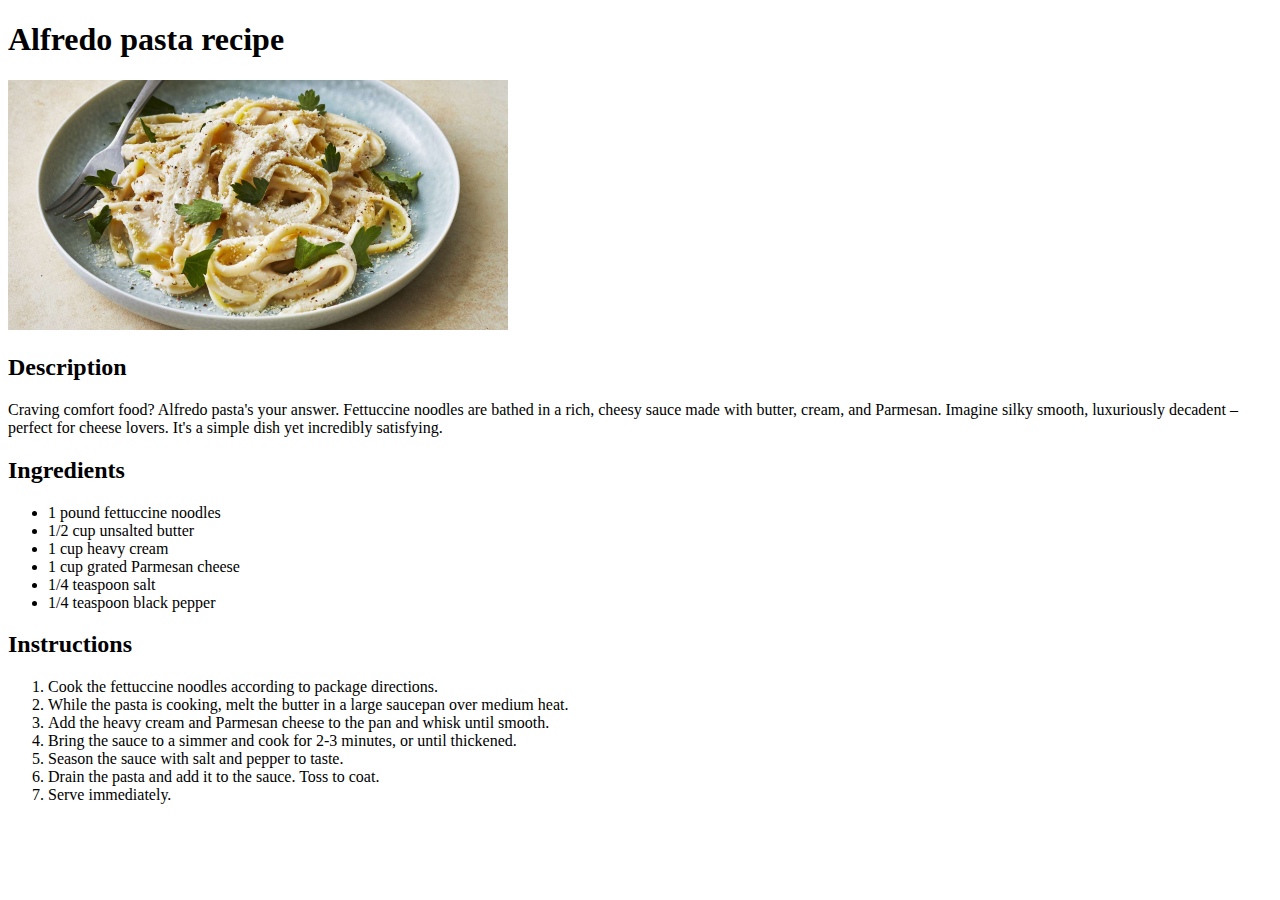
==== recipes/alfredo-pasta.html @ 8a7279be "Add alfredo pasta recipe page in odin-recipes directory" ====
<!DOCTYPE html>
<html lang="en">
<head>
    <meta charset="UTF-8">
    <meta name="viewport" content="width=device-width, initial-scale=1.0">
    <title>Alfredo pasta recipe</title>
</head>
<body>
    <h1>Alfredo pasta recipe</h1>
    <img src="../img/alfredo_pasta.jpg" alt="An image of Alfredo pasta" width="500">
    <h2>Description</h2>
    <p>
        Craving comfort food? Alfredo pasta's your answer. Fettuccine noodles are bathed in a rich, cheesy sauce made
        with butter, cream, and Parmesan. Imagine silky smooth, luxuriously decadent – perfect for cheese lovers.
        It's a simple dish yet incredibly satisfying.
    </p>

    <h2>Ingredients</h2>
    <ul>
        <li>1 pound fettuccine noodles</li>
        <li>1/2 cup unsalted butter</li>
        <li>1 cup heavy cream</li>
        <li>1 cup grated Parmesan cheese</li>
        <li>1/4 teaspoon salt</li>
        <li>1/4 teaspoon black pepper</li>
    </ul>

    <h2>Instructions</h2>
    <ol>
        <li>Cook the fettuccine noodles according to package directions.</li>
        <li>While the pasta is cooking, melt the butter in a large saucepan over medium heat.</li>
        <li>Add the heavy cream and Parmesan cheese to the pan and whisk until smooth.</li>
        <li>Bring the sauce to a simmer and cook for 2-3 minutes, or until thickened.</li>
        <li>Season the sauce with salt and pepper to taste.</li>
        <li>Drain the pasta and add it to the sauce. Toss to coat.</li>
        <li>Serve immediately.</li>
    </ol>
    
</body>
</html>
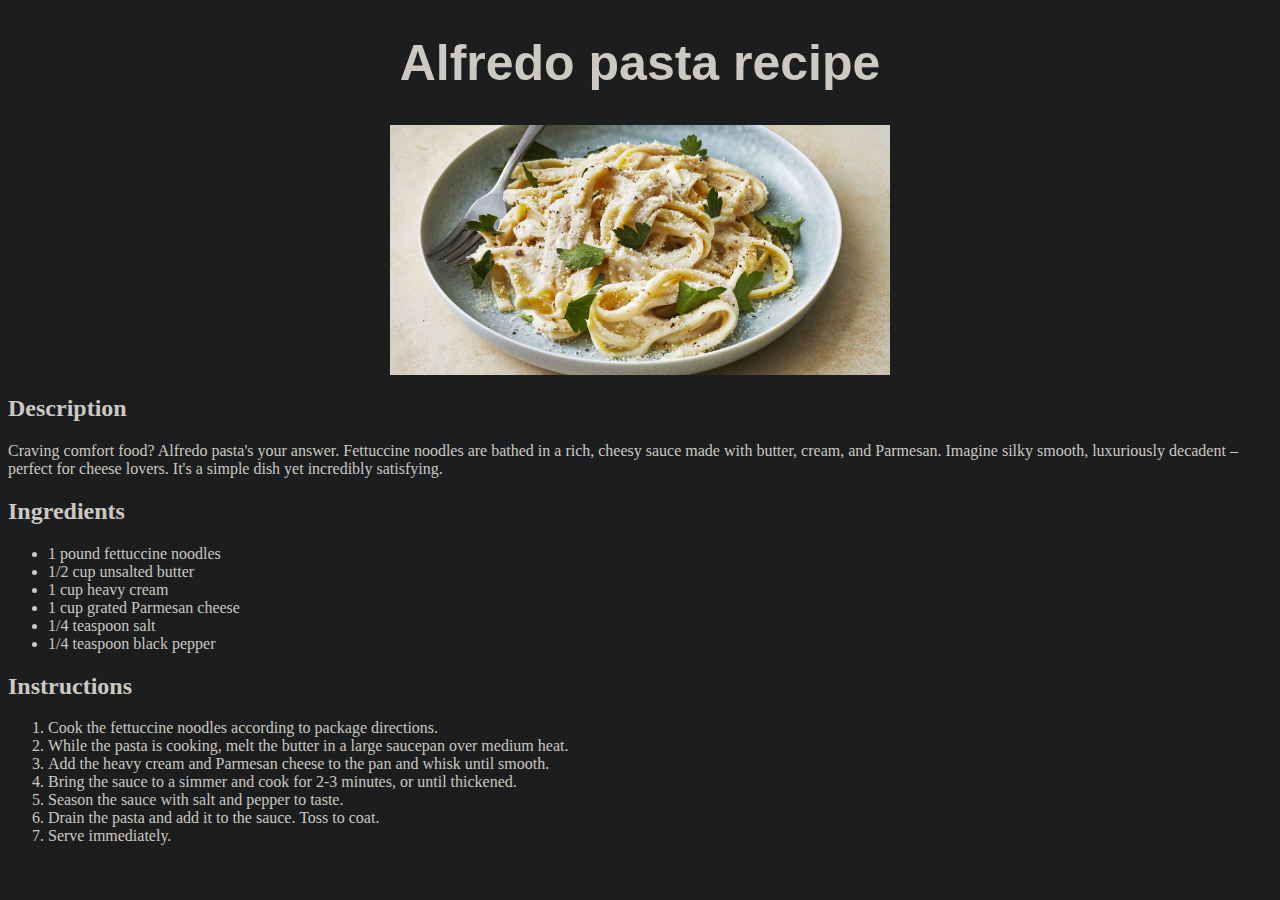
==== commit 85873403: "Change bg and font color" ====
--- a/recipes/alfredo-pasta.html
+++ b/recipes/alfredo-pasta.html
@@ -4,10 +4,11 @@
     <meta charset="UTF-8">
     <meta name="viewport" content="width=device-width, initial-scale=1.0">
     <title>Alfredo pasta recipe</title>
+    <link rel="stylesheet" href="style1.css">
 </head>
 <body>
     <h1>Alfredo pasta recipe</h1>
-    <img src="../img/alfredo_pasta.jpg" alt="An image of Alfredo pasta" width="500">
+    <img src="../img/alfredo_pasta.jpg" alt="An image of Alfredo pasta">
     <h2>Description</h2>
     <p>
         Craving comfort food? Alfredo pasta's your answer. Fettuccine noodles are bathed in a rich, cheesy sauce made
--- a/recipes/style1.css
+++ b/recipes/style1.css
@@ -0,0 +1,19 @@
+body{
+    background-color: rgb(27, 29, 30);
+    color: rgb(205, 200, 194);
+}
+
+
+h1 {
+    font-size: 50px;
+    text-align: center;
+    font-family: "Papyrus", Garamond, sans-serif;
+}
+
+img {
+    height: auto;
+    width: 500px;
+    display: block;
+    margin-left: auto;
+    margin-right: auto;
+}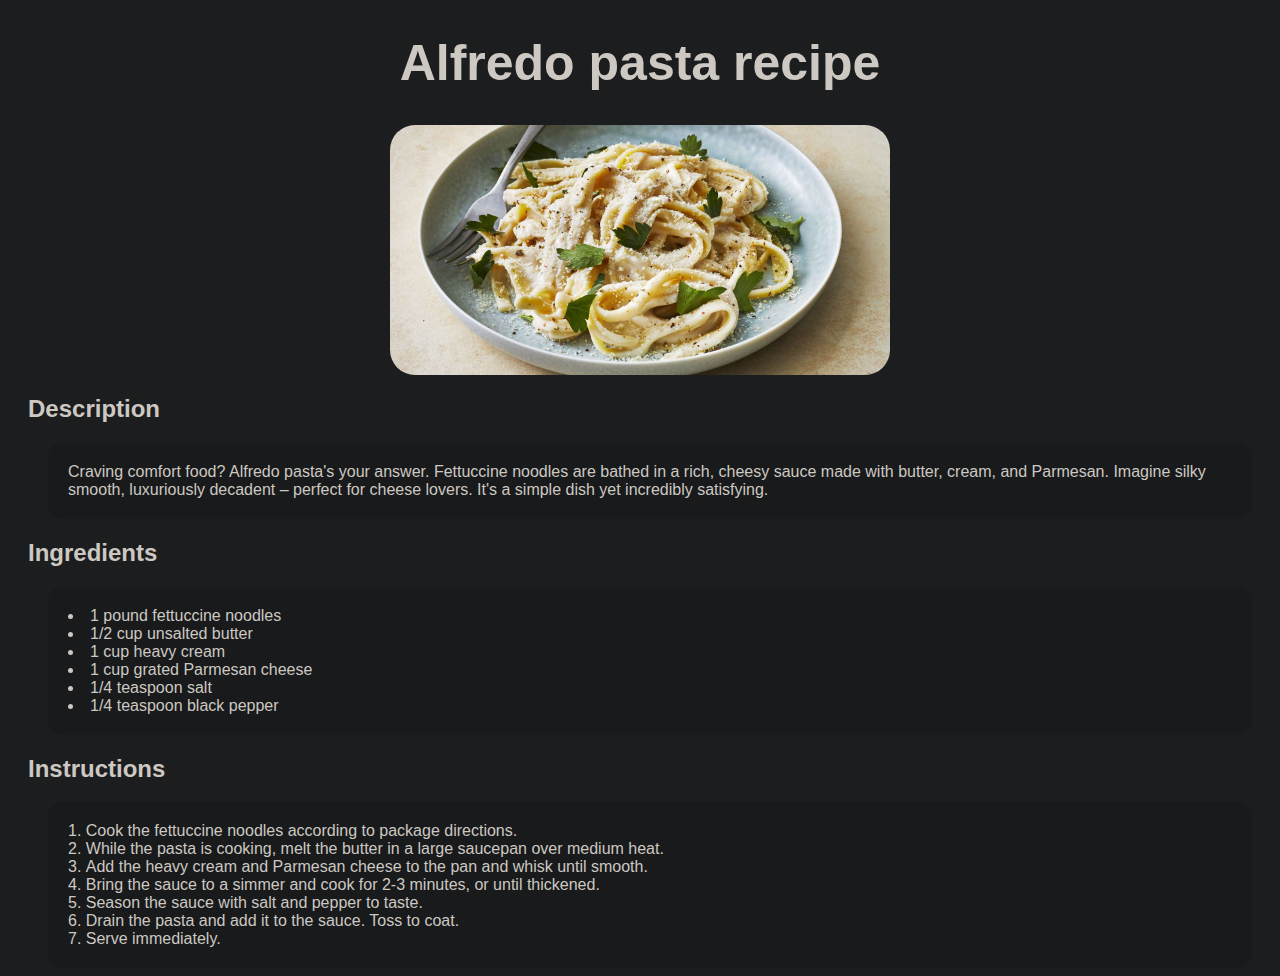
==== commit da08bbab: "modify using box model" ====
--- a/recipes/alfredo-pasta.html
+++ b/recipes/alfredo-pasta.html
@@ -9,15 +9,17 @@
 <body>
     <h1>Alfredo pasta recipe</h1>
     <img src="../img/alfredo_pasta.jpg" alt="An image of Alfredo pasta">
+    
+    <div class="content">
     <h2>Description</h2>
-    <p>
+    <p class="block desc">
         Craving comfort food? Alfredo pasta's your answer. Fettuccine noodles are bathed in a rich, cheesy sauce made
         with butter, cream, and Parmesan. Imagine silky smooth, luxuriously decadent – perfect for cheese lovers.
         It's a simple dish yet incredibly satisfying.
     </p>
 
     <h2>Ingredients</h2>
-    <ul>
+    <ul class="block ingredients">
         <li>1 pound fettuccine noodles</li>
         <li>1/2 cup unsalted butter</li>
         <li>1 cup heavy cream</li>
@@ -27,7 +29,7 @@
     </ul>
 
     <h2>Instructions</h2>
-    <ol>
+    <ol class="block instr">
         <li>Cook the fettuccine noodles according to package directions.</li>
         <li>While the pasta is cooking, melt the butter in a large saucepan over medium heat.</li>
         <li>Add the heavy cream and Parmesan cheese to the pan and whisk until smooth.</li>
@@ -36,6 +38,7 @@
         <li>Drain the pasta and add it to the sauce. Toss to coat.</li>
         <li>Serve immediately.</li>
     </ol>
+    </div>
     
 </body>
 </html>--- a/recipes/style1.css
+++ b/recipes/style1.css
@@ -1,19 +1,42 @@
 body{
     background-color: rgb(27, 29, 30);
     color: rgb(205, 200, 194);
+    font-family: 'Lucida Sans', 'Lucida Sans Regular', sans-serif;
 }
 
 
 h1 {
     font-size: 50px;
     text-align: center;
-    font-family: "Papyrus", Garamond, sans-serif;
+    font-family: 'Lucida Sans', 'Lucida Sans Regular', sans-serif;
 }
 
 img {
     height: auto;
     width: 500px;
+    border-radius: 25px;
     display: block;
-    margin-left: auto;
-    margin-right: auto;
-}+    margin: 0 auto;
+
+}
+
+.content{
+    margin-left: 20px;
+}
+
+ul,ol {
+    list-style-position: inside;
+}
+
+.block {
+    background-color: #181a1b;
+    padding: 20px;
+    border-radius: 15px;
+    margin: 0 20px;
+}
+.pizza {
+    list-style-type: none;
+}
+
+
+
